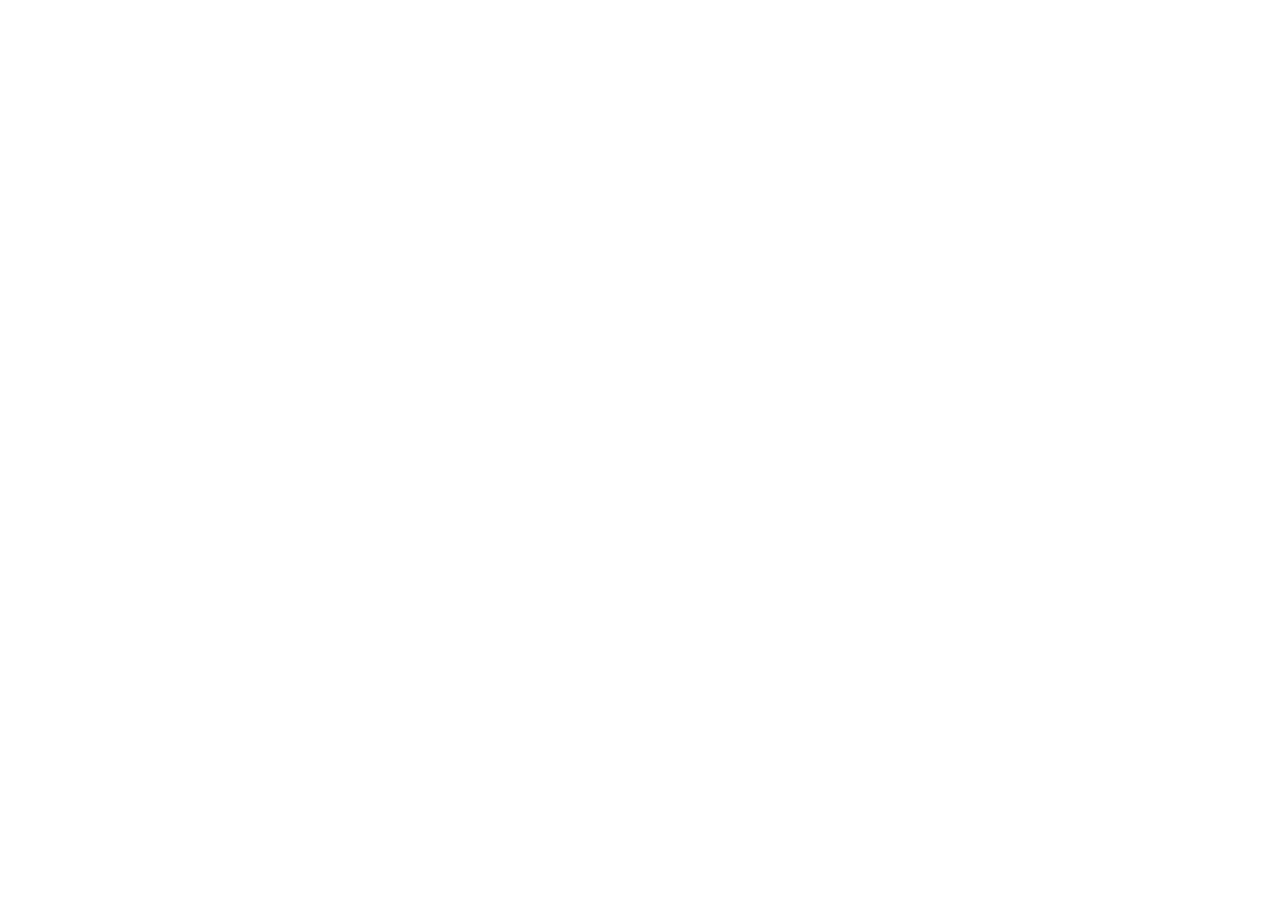
==== frontend-2-practice/index.html @ 9cae9705 "Initial commit" ====
<!DOCTYPE html>
<html lang="ru">
  <head>
    <meta charset="UTF-8" />
    <meta name="viewport" content="width=device-width, initial-scale=1.0" />
    <title>Выбор даты и времени</title>
    <link rel="stylesheet" href="styles.css" />
  </head>
  <body>
    <div class="page">
      <!-- Перенесите вашу верстку. Удалите статичные данные. Подключите скрипт -->
    </div>
  </body>
</html>
---- frontend-2-practice/styles.css ----
/* Стили страницы.
   Скопируйте с предудущей практики. */

* {
  margin: 0;
  padding: 0;
  box-sizing: border-box;
}

body {
  min-height: 100vh;
  font-family: sans-serif;
}
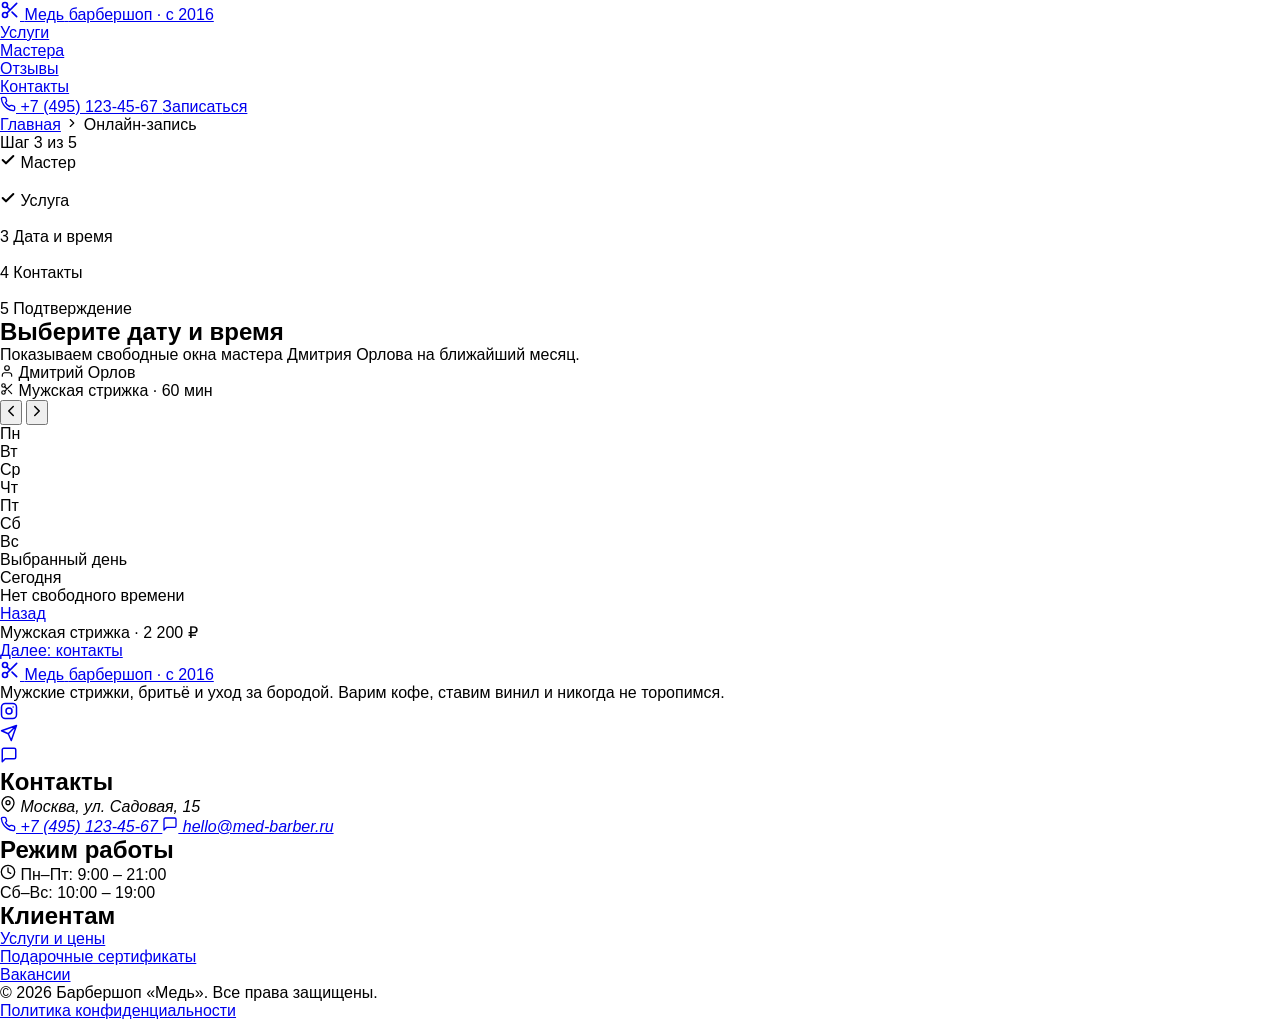
==== commit c67e9e5b: "Задание 2. JavaScript" ====
--- a/frontend-2-practice/index.html
+++ b/frontend-2-practice/index.html
@@ -1,14 +1,264 @@
 <!DOCTYPE html>
 <html lang="ru">
-  <head>
-    <meta charset="UTF-8" />
-    <meta name="viewport" content="width=device-width, initial-scale=1.0" />
-    <title>Выбор даты и времени</title>
-    <link rel="stylesheet" href="styles.css" />
-  </head>
-  <body>
-    <div class="page">
-      <!-- Перенесите вашу верстку. Удалите статичные данные. Подключите скрипт -->
+<head>
+  <meta charset="UTF-8">
+  <meta name="viewport" content="width=device-width, initial-scale=1.0">
+  <title>Выбор даты и времени — Барбершоп «Медь»</title>
+  <link rel="preconnect" href="https://fonts.googleapis.com">
+  <link rel="preconnect" href="https://fonts.gstatic.com" crossorigin>
+  <link href="https://fonts.googleapis.com/css2?family=Manrope:wght@400;500;600;700&family=Playfair+Display:wght@600;700&display=swap" rel="stylesheet">
+  <link rel="stylesheet" href="styles.css">
+</head>
+<body class="page">
+
+  <!-- Шапка -->
+  <header class="header">
+    <div class="header__inner">
+      <a class="logo" href="#">
+        <span class="logo__sign">
+          <svg class="logo__icon" width="20" height="20" viewBox="0 0 20 20" fill="none" stroke="currentColor" stroke-width="1.67" stroke-linecap="round" stroke-linejoin="round" aria-hidden="true">
+            <circle cx="5" cy="5" r="2.5"/><circle cx="5" cy="15" r="2.5"/>
+            <path d="M16.67 3.33 6.77 13.23M12.06 12.07l4.6 4.6M6.77 6.77 10 10"/>
+          </svg>
+        </span>
+        <span class="logo__text">
+          <span class="logo__title">Медь</span>
+          <span class="logo__subtitle">барбершоп · с 2016</span>
+        </span>
+      </a>
+
+      <nav class="header__nav">
+        <ul class="menu">
+          <li class="menu__item"><a class="menu__link" href="#">Услуги</a></li>
+          <li class="menu__item"><a class="menu__link" href="#">Мастера</a></li>
+          <li class="menu__item"><a class="menu__link" href="#">Отзывы</a></li>
+          <li class="menu__item"><a class="menu__link" href="#">Контакты</a></li>
+        </ul>
+      </nav>
+
+      <div class="header__actions">
+        <a class="phone" href="tel:+74951234567">
+          <svg class="phone__icon" width="16" height="16" viewBox="0 0 24 24" fill="none" stroke="currentColor" stroke-width="2" stroke-linecap="round" stroke-linejoin="round" aria-hidden="true">
+            <path d="M22 16.92v3a2 2 0 0 1-2.18 2 19.79 19.79 0 0 1-8.63-3.07 19.5 19.5 0 0 1-6-6 19.79 19.79 0 0 1-3.07-8.67A2 2 0 0 1 4.11 2h3a2 2 0 0 1 2 1.72c.13.96.36 1.9.7 2.81a2 2 0 0 1-.45 2.11L8.09 9.91a16 16 0 0 0 6 6l1.27-1.27a2 2 0 0 1 2.11-.45c.91.34 1.85.57 2.81.7A2 2 0 0 1 22 16.92z"/>
+          </svg>
+          +7 (495) 123-45-67
+        </a>
+        <a class="button button_type_primary button_size_s" href="#">Записаться</a>
+      </div>
     </div>
-  </body>
-</html>+  </header>
+
+  <main class="main">
+
+    <!-- Шаги записи -->
+    <section class="steps">
+      <div class="steps__inner">
+        <div class="steps__top">
+          <nav class="breadcrumbs" aria-label="Хлебные крошки">
+            <a class="breadcrumbs__link" href="#">Главная</a>
+            <svg class="breadcrumbs__icon" width="14" height="14" viewBox="0 0 14 14" fill="none" stroke="currentColor" stroke-width="1.17" stroke-linecap="round" stroke-linejoin="round" aria-hidden="true"><path d="M5.25 10.5 8.75 7l-3.5-3.5"/></svg>
+            <span class="breadcrumbs__current">Онлайн-запись</span>
+          </nav>
+          <p class="steps__counter">Шаг 3 из 5</p>
+        </div>
+
+        <ol class="progress">
+          <li class="progress__step progress__step_state_done">
+            <span class="progress__circle">
+              <svg width="16" height="16" viewBox="0 0 16 16" fill="none" stroke="currentColor" stroke-width="2" stroke-linecap="round" stroke-linejoin="round" aria-hidden="true"><path d="M13.33 4 6 11.33 2.67 8"/></svg>
+            </span>
+            <span class="progress__label">Мастер</span>
+          </li>
+          <li class="progress__line progress__line_state_done" aria-hidden="true"></li>
+          <li class="progress__step progress__step_state_done">
+            <span class="progress__circle">
+              <svg width="16" height="16" viewBox="0 0 16 16" fill="none" stroke="currentColor" stroke-width="2" stroke-linecap="round" stroke-linejoin="round" aria-hidden="true"><path d="M13.33 4 6 11.33 2.67 8"/></svg>
+            </span>
+            <span class="progress__label">Услуга</span>
+          </li>
+          <li class="progress__line progress__line_state_done" aria-hidden="true"></li>
+          <li class="progress__step progress__step_state_current">
+            <span class="progress__circle">3</span>
+            <span class="progress__label">Дата и время</span>
+          </li>
+          <li class="progress__line" aria-hidden="true"></li>
+          <li class="progress__step">
+            <span class="progress__circle">4</span>
+            <span class="progress__label">Контакты</span>
+          </li>
+          <li class="progress__line" aria-hidden="true"></li>
+          <li class="progress__step">
+            <span class="progress__circle">5</span>
+            <span class="progress__label">Подтверждение</span>
+          </li>
+        </ol>
+      </div>
+    </section>
+
+    <!-- Выбор даты и времени -->
+    <section class="booking">
+      <div class="booking__intro">
+        <h1 class="booking__title">Выберите дату и время</h1>
+        <p class="booking__text">Показываем свободные окна мастера Дмитрия Орлова на ближайший месяц.</p>
+      </div>
+
+      <ul class="chosen">
+        <li class="chip">
+          <svg class="chip__icon" width="14" height="14" viewBox="0 0 14 14" fill="none" stroke="currentColor" stroke-width="1.17" stroke-linecap="round" stroke-linejoin="round" aria-hidden="true">
+            <path d="M11.67 12.25v-1.17a2.33 2.33 0 0 0-2.34-2.33H4.67a2.33 2.33 0 0 0-2.34 2.33v1.17"/><circle cx="7" cy="4.08" r="2.33"/>
+          </svg>
+          Дмитрий Орлов
+        </li>
+        <li class="chip">
+          <svg class="chip__icon" width="14" height="14" viewBox="0 0 20 20" fill="none" stroke="currentColor" stroke-width="1.67" stroke-linecap="round" stroke-linejoin="round" aria-hidden="true">
+            <circle cx="5" cy="5" r="2.5"/><circle cx="5" cy="15" r="2.5"/>
+            <path d="M16.67 3.33 6.77 13.23M12.06 12.07l4.6 4.6M6.77 6.77 10 10"/>
+          </svg>
+          Мужская стрижка · 60 мин
+        </li>
+      </ul>
+
+      <div class="booking__grid">
+
+        <!-- Календарь -->
+        <article class="card calendar">
+          <div class="calendar__head">
+            <h2 class="card__title calendar__title" id="month-title"></h2>
+            <div class="calendar__arrows">
+              <button class="icon-button" type="button" id="prev-month" aria-label="Предыдущий месяц">
+                <svg width="18" height="18" viewBox="0 0 18 18" fill="none" stroke="currentColor" stroke-width="1.5" stroke-linecap="round" stroke-linejoin="round" aria-hidden="true"><path d="M11.25 13.5 6.75 9l4.5-4.5"/></svg>
+              </button>
+              <button class="icon-button" type="button" id="next-month" aria-label="Следующий месяц">
+                <svg width="18" height="18" viewBox="0 0 18 18" fill="none" stroke="currentColor" stroke-width="1.5" stroke-linecap="round" stroke-linejoin="round" aria-hidden="true"><path d="M6.75 13.5 11.25 9l-4.5-4.5"/></svg>
+              </button>
+            </div>
+          </div>
+
+          <ul class="calendar__weekdays">
+            <li class="calendar__weekday">Пн</li>
+            <li class="calendar__weekday">Вт</li>
+            <li class="calendar__weekday">Ср</li>
+            <li class="calendar__weekday">Чт</li>
+            <li class="calendar__weekday">Пт</li>
+            <li class="calendar__weekday calendar__weekday_type_weekend">Сб</li>
+            <li class="calendar__weekday calendar__weekday_type_weekend">Вс</li>
+          </ul>
+
+          <div class="calendar__days" id="calendar-days">
+            <!-- Дни рисуются из script.js -->
+          </div>
+
+          <ul class="legend">
+            <li class="legend__item"><span class="legend__mark legend__mark_type_selected"></span>Выбранный день</li>
+            <li class="legend__item"><span class="legend__mark legend__mark_type_today"></span>Сегодня</li>
+            <li class="legend__item"><span class="legend__mark legend__mark_type_full"></span>Нет свободного времени</li>
+          </ul>
+        </article>
+
+        <!-- Свободное время -->
+        <article class="card slots">
+          <div class="slots__head">
+            <h2 class="card__title" id="slots-title"></h2>
+            <p class="slots__caption" id="slots-caption"></p>
+          </div>
+
+          <div class="slots__body" id="slots-body">
+            <!-- Слоты рисуются из script.js -->
+          </div>
+        </article>
+      </div>
+
+      <!-- Навигация по шагам -->
+      <div class="step-nav">
+        <a class="button button_type_ghost" href="#">Назад</a>
+        <div class="step-nav__right">
+          <div class="summary">
+            <p class="summary__date" id="summary-date"></p>
+            <p class="summary__service">Мужская стрижка · 2 200 ₽</p>
+          </div>
+          <a class="button button_type_primary" href="#" id="next-step">Далее: контакты</a>
+        </div>
+      </div>
+    </section>
+  </main>
+
+  <!-- Подвал -->
+  <footer class="footer">
+    <div class="footer__inner">
+      <div class="footer__columns">
+        <div class="footer__about">
+          <a class="logo" href="#">
+            <span class="logo__sign">
+              <svg class="logo__icon" width="20" height="20" viewBox="0 0 20 20" fill="none" stroke="currentColor" stroke-width="1.67" stroke-linecap="round" stroke-linejoin="round" aria-hidden="true">
+                <circle cx="5" cy="5" r="2.5"/><circle cx="5" cy="15" r="2.5"/>
+                <path d="M16.67 3.33 6.77 13.23M12.06 12.07l4.6 4.6M6.77 6.77 10 10"/>
+              </svg>
+            </span>
+            <span class="logo__text">
+              <span class="logo__title">Медь</span>
+              <span class="logo__subtitle">барбершоп · с 2016</span>
+            </span>
+          </a>
+          <p class="footer__text">Мужские стрижки, бритьё и уход за бородой. Варим кофе, ставим винил и никогда не торопимся.</p>
+          <ul class="socials">
+            <li class="socials__item"><a class="socials__link" href="#" aria-label="Instagram">
+              <svg width="18" height="18" viewBox="0 0 18 18" fill="none" stroke="currentColor" stroke-width="1.5" stroke-linecap="round" stroke-linejoin="round" aria-hidden="true"><rect x="1.5" y="1.5" width="15" height="15" rx="3.75"/><circle cx="9" cy="9" r="3"/><path d="M13.13 4.88h.01"/></svg>
+            </a></li>
+            <li class="socials__item"><a class="socials__link" href="#" aria-label="Telegram">
+              <svg width="18" height="18" viewBox="0 0 18 18" fill="none" stroke="currentColor" stroke-width="1.5" stroke-linecap="round" stroke-linejoin="round" aria-hidden="true"><path d="M16.5 1.5 8.25 9.75M16.5 1.5l-5.25 15-3-6.75-6.75-3 15-5.25z"/></svg>
+            </a></li>
+            <li class="socials__item"><a class="socials__link" href="#" aria-label="Написать нам">
+              <svg width="18" height="18" viewBox="0 0 18 18" fill="none" stroke="currentColor" stroke-width="1.5" stroke-linecap="round" stroke-linejoin="round" aria-hidden="true"><path d="M15.75 11.25a1.5 1.5 0 0 1-1.5 1.5h-9l-3 3v-12a1.5 1.5 0 0 1 1.5-1.5h10.5a1.5 1.5 0 0 1 1.5 1.5z"/></svg>
+            </a></li>
+          </ul>
+        </div>
+
+        <div class="footer__column">
+          <h2 class="footer__heading">Контакты</h2>
+          <address class="footer__list">
+            <p class="footer__row">
+              <svg class="footer__icon" width="16" height="16" viewBox="0 0 16 16" fill="none" stroke="currentColor" stroke-width="1.33" stroke-linecap="round" stroke-linejoin="round" aria-hidden="true"><path d="M14 6.67c0 4.66-6 8.66-6 8.66s-6-4-6-8.66a6 6 0 0 1 12 0z"/><circle cx="8" cy="6.67" r="2"/></svg>
+              Москва, ул. Садовая, 15
+            </p>
+            <a class="footer__row footer__row_type_phone" href="tel:+74951234567">
+              <svg class="footer__icon" width="16" height="16" viewBox="0 0 24 24" fill="none" stroke="currentColor" stroke-width="2" stroke-linecap="round" stroke-linejoin="round" aria-hidden="true"><path d="M22 16.92v3a2 2 0 0 1-2.18 2 19.79 19.79 0 0 1-8.63-3.07 19.5 19.5 0 0 1-6-6 19.79 19.79 0 0 1-3.07-8.67A2 2 0 0 1 4.11 2h3a2 2 0 0 1 2 1.72c.13.96.36 1.9.7 2.81a2 2 0 0 1-.45 2.11L8.09 9.91a16 16 0 0 0 6 6l1.27-1.27a2 2 0 0 1 2.11-.45c.91.34 1.85.57 2.81.7A2 2 0 0 1 22 16.92z"/></svg>
+              +7 (495) 123-45-67
+            </a>
+            <a class="footer__row footer__link" href="mailto:hello@med-barber.ru">
+              <svg class="footer__icon" width="16" height="16" viewBox="0 0 18 18" fill="none" stroke="currentColor" stroke-width="1.5" stroke-linecap="round" stroke-linejoin="round" aria-hidden="true"><path d="M15.75 11.25a1.5 1.5 0 0 1-1.5 1.5h-9l-3 3v-12a1.5 1.5 0 0 1 1.5-1.5h10.5a1.5 1.5 0 0 1 1.5 1.5z"/></svg>
+              hello@med-barber.ru
+            </a>
+          </address>
+        </div>
+
+        <div class="footer__column">
+          <h2 class="footer__heading">Режим работы</h2>
+          <div class="footer__list">
+            <p class="footer__row">
+              <svg class="footer__icon" width="16" height="16" viewBox="0 0 16 16" fill="none" stroke="currentColor" stroke-width="1.33" stroke-linecap="round" stroke-linejoin="round" aria-hidden="true"><circle cx="8" cy="8" r="6.67"/><path d="M8 4v4l2.67 1.33"/></svg>
+              Пн–Пт: 9:00 – 21:00
+            </p>
+            <p class="footer__row">Сб–Вс: 10:00 – 19:00</p>
+          </div>
+        </div>
+
+        <nav class="footer__column">
+          <h2 class="footer__heading">Клиентам</h2>
+          <ul class="footer__list">
+            <li class="footer__item"><a class="footer__row footer__link" href="#">Услуги и цены</a></li>
+            <li class="footer__item"><a class="footer__row footer__link" href="#">Подарочные сертификаты</a></li>
+            <li class="footer__item"><a class="footer__row footer__link" href="#">Вакансии</a></li>
+          </ul>
+        </nav>
+      </div>
+
+      <div class="footer__bottom">
+        <p class="footer__copy">© 2026 Барбершоп «Медь». Все права защищены.</p>
+        <a class="footer__copy footer__link" href="#">Политика конфиденциальности</a>
+      </div>
+    </div>
+  </footer>
+
+  <script src="script.js"></script>
+</body>
+</html>
